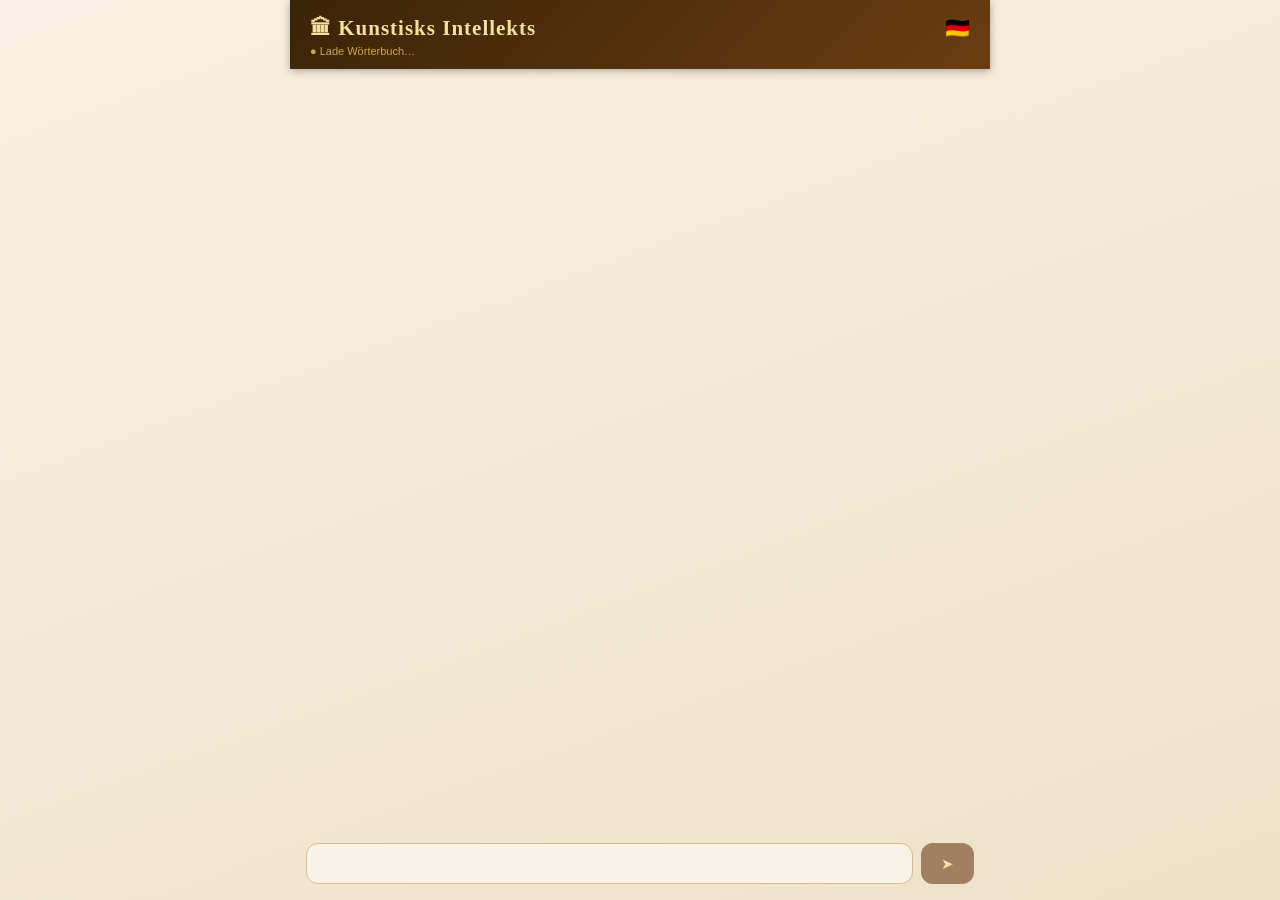
==== ui/chatbot.html @ 5744893a "Reorganize project structure and remove obsolete files Reorganized into clear directory structure: -" ====
<!DOCTYPE html>
<html lang="de">
<head>
<meta charset="UTF-8">
<meta name="viewport" content="width=device-width, initial-scale=1.0">
<title>Prūsiskan Balsenis</title>
<style>
  * { box-sizing: border-box; margin: 0; padding: 0; }
  body {
    font-family: Georgia, serif;
    background: linear-gradient(160deg, #f7f0e2 0%, #ede2c8 100%);
    min-height: 100vh; display: flex; flex-direction: column;
    align-items: center;
  }
  #app {
    width: 100%; max-width: 700px; min-height: 100vh;
    display: flex; flex-direction: column;
  }
  header {
    background: linear-gradient(135deg, #3b2408, #6b3d11);
    color: #f5dfa0; padding: 16px 20px 12px;
    box-shadow: 0 2px 8px rgba(0,0,0,.3);
    display: flex; justify-content: space-between; align-items: flex-start;
  }
  header h1 { font-size: 21px; letter-spacing: 1px; }
  #lang-selector {
    position: relative;
  }
  #lang-icon {
    font-size: 20px; cursor: pointer; user-select: none;
    transition: opacity .2s;
  }
  #lang-icon:hover { opacity: .7; }
  #lang-menu {
    display: none; position: absolute; top: 28px; right: 0;
    background: #2c1a06; border-radius: 8px; overflow: hidden;
    box-shadow: 0 4px 12px rgba(0,0,0,.4); z-index: 100;
    min-width: 120px;
  }
  #lang-menu.open { display: block; }
  #lang-menu button {
    display: block; width: 100%; text-align: left;
    background: none; border: none; color: #f5dfa0;
    padding: 10px 16px; cursor: pointer;
    font-family: sans-serif; font-size: 14px;
    transition: background .2s;
  }
  #lang-menu button:hover { background: rgba(255,255,255,.1); }
  #lang-menu button.active { background: #5a9; color: #2c1a06; font-weight: bold; }
  #dict-status {
    font-size: 11px; margin-top: 4px; font-family: sans-serif;
    color: #c9a84c;
  }
  #chat {
    flex: 1; overflow-y: auto; padding: 16px 16px 8px;
  }
  .empty {
    text-align: center; color: #9a7a50; margin-top: 80px;
    font-style: italic; line-height: 1.9; font-size: 15px;
  }
  .empty .icon { font-size: 32px; margin-bottom: 10px; }
  .msg { display: flex; margin-bottom: 14px; }
  .msg.user { justify-content: flex-end; }
  .bubble {
    padding: 10px 15px; border-radius: 16px;
    max-width: 78%; font-size: 15px; line-height: 1.65;
  }
  .msg.user .bubble {
    background: #3b2408; color: #f5e8c8;
    border-radius: 16px 16px 4px 16px;
  }
  .msg.bot { align-items: flex-end; }
  .msg.bot .avatar { font-size: 22px; margin-right: 8px; }
  .msg.bot .bubble {
    background: white; border: 1px solid #c9a065;
    border-radius: 16px 16px 16px 4px;
    box-shadow: 0 1px 4px rgba(0,0,0,.08);
    color: #2c1a06;
  }
  .translation {
    margin-top: 10px; padding-top: 8px;
    border-top: 1px solid #edd9a0;
    color: #666; font-size: 13px;
    font-family: sans-serif; font-style: italic;
  }
  .dict-hits {
    margin-top: 5px; font-size: 11px;
    color: #bbb; font-family: sans-serif;
    cursor: help; position: relative; user-select: none;
  }
  .dict-hits:hover { color: #999; }
  .dict-hits .tooltip {
    display: none; position: absolute; bottom: 100%; left: 0;
    background: #2c1a06; color: #f5dfa0; padding: 8px 12px;
    border-radius: 8px; font-size: 11.5px; line-height: 1.4;
    box-shadow: 0 2px 12px rgba(0,0,0,.4); margin-bottom: 8px;
    z-index: 10; max-width: 300px; white-space: normal;
    pointer-events: none;
  }
  .dict-hits:hover .tooltip,
  .dict-hits:active .tooltip { display: block; }
  .dict-hits .tooltip::after {
    content: ''; position: absolute; top: 100%; left: 20px;
    border: 6px solid transparent; border-top-color: #2c1a06;
  }
  @media (max-width: 600px) {
    .dict-hits .tooltip { max-width: 220px; font-size: 10.5px; }
  }
  .typing {
    display: flex; align-items: center; gap: 10px;
    color: #9a7050; font-style: italic;
    font-size: 14px; font-family: sans-serif;
    margin-bottom: 10px;
  }
  .dots { display: flex; gap: 3px; }
  .dot {
    width: 6px; height: 6px; border-radius: 50%;
    background: #c9a065; animation: pulse 1.2s ease-in-out infinite;
  }
  .dot:nth-child(2) { animation-delay: .2s; }
  .dot:nth-child(3) { animation-delay: .4s; }
  @keyframes pulse {
    0%,100% { opacity:.3; transform:scale(.8); }
    50%      { opacity:1;  transform:scale(1.2); }
  }
  #error {
    background: #fde8e8; border: 1px solid #e09090;
    border-radius: 8px; padding: 8px 12px;
    font-size: 13px; color: #a33; font-family: sans-serif;
    margin: 4px 0;
  }
  #input-row {
    display: flex; gap: 8px; padding: 8px 16px 16px;
  }
  #input-row input {
    flex: 1; padding: 11px 15px; border-radius: 12px;
    border: 1px solid #c9a065; font-size: 15px;
    background: #fffdf5; font-family: Georgia, serif;
    color: #2c1a06; outline: none;
  }
  #input-row input:disabled { opacity: .6; }
  #input-row button {
    background: #3b2408; color: #f5dfa0;
    border: none; border-radius: 12px;
    padding: 11px 20px; cursor: pointer;
    font-size: 15px; font-family: sans-serif;
    transition: background .2s;
  }
  #input-row button:disabled { background: #a08060; cursor: not-allowed; }
</style>
</head>
<body>
<div id="app">
  <header>
    <div>
      <h1>🏛 Kunstisks Intellekts</h1>
      <div id="dict-status">● Lade Wörterbuch…</div>
    </div>
    <div id="lang-selector">
      <div id="lang-icon">🇩🇪</div>
      <div id="lang-menu">
        <button data-lang="de">🇩🇪 Deutsch</button>
        <button data-lang="lt">🇱🇹 Lietuvių</button>
      </div>
    </div>
  </header>
  <div id="chat"></div>
  <div id="error" style="display:none;margin:0 16px"></div>
  <div id="input-row">
    <input id="input" type="text" disabled>
    <button id="send" disabled>➤</button>
  </div>
</div>

<script src="/scripts/chatbot.js"></script>
</body>
</html>
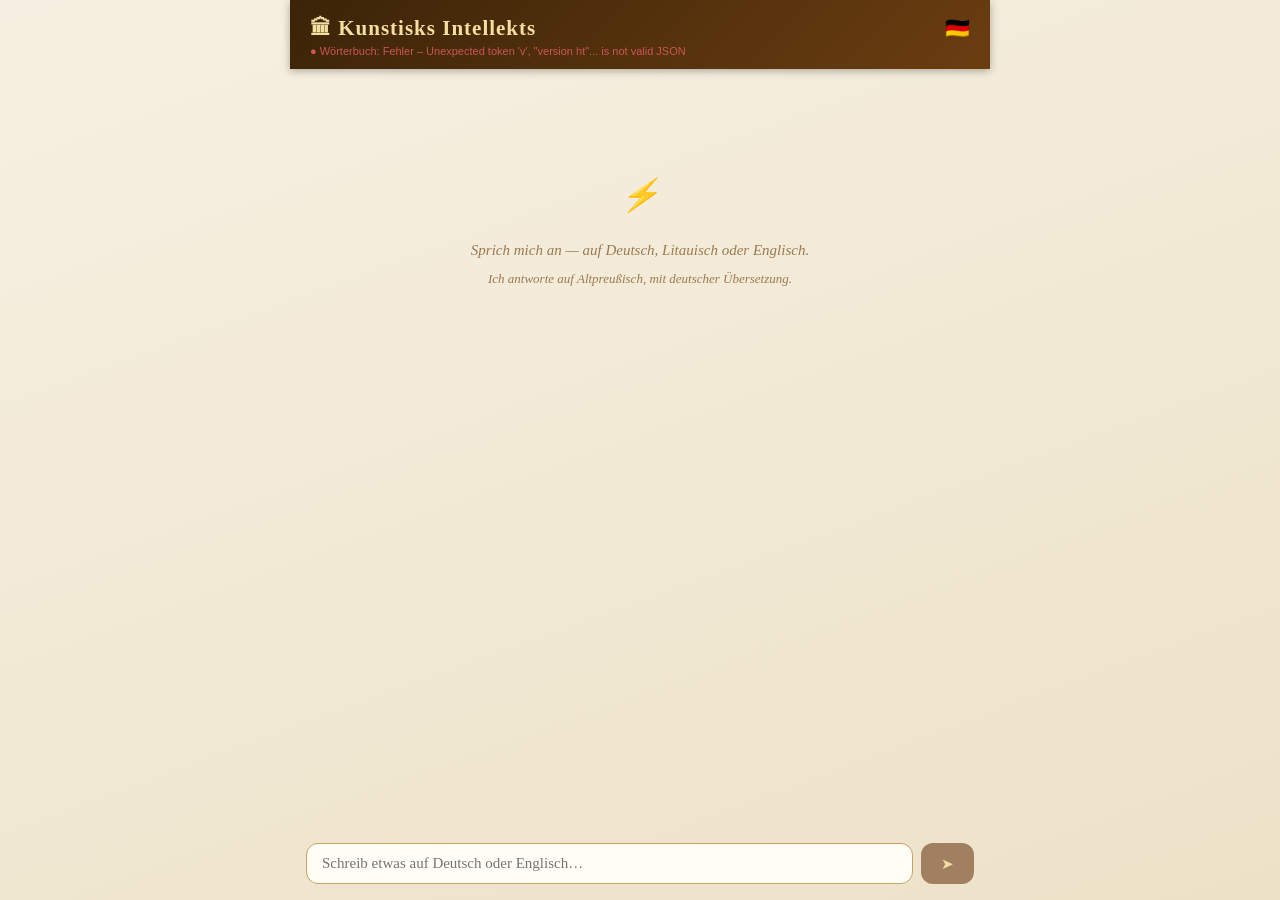
==== commit 5c4e9208: "Final cleanup: remove v2, streamline scripts, fix paths - Removed entire v2/ directory (including 20" ====
--- a/ui/chatbot.html
+++ b/ui/chatbot.html
@@ -172,6 +172,6 @@
   </div>
 </div>
 
-<script src="/scripts/chatbot.js"></script>
+<script src="/ui/chatbot.js"></script>
 </body>
 </html>
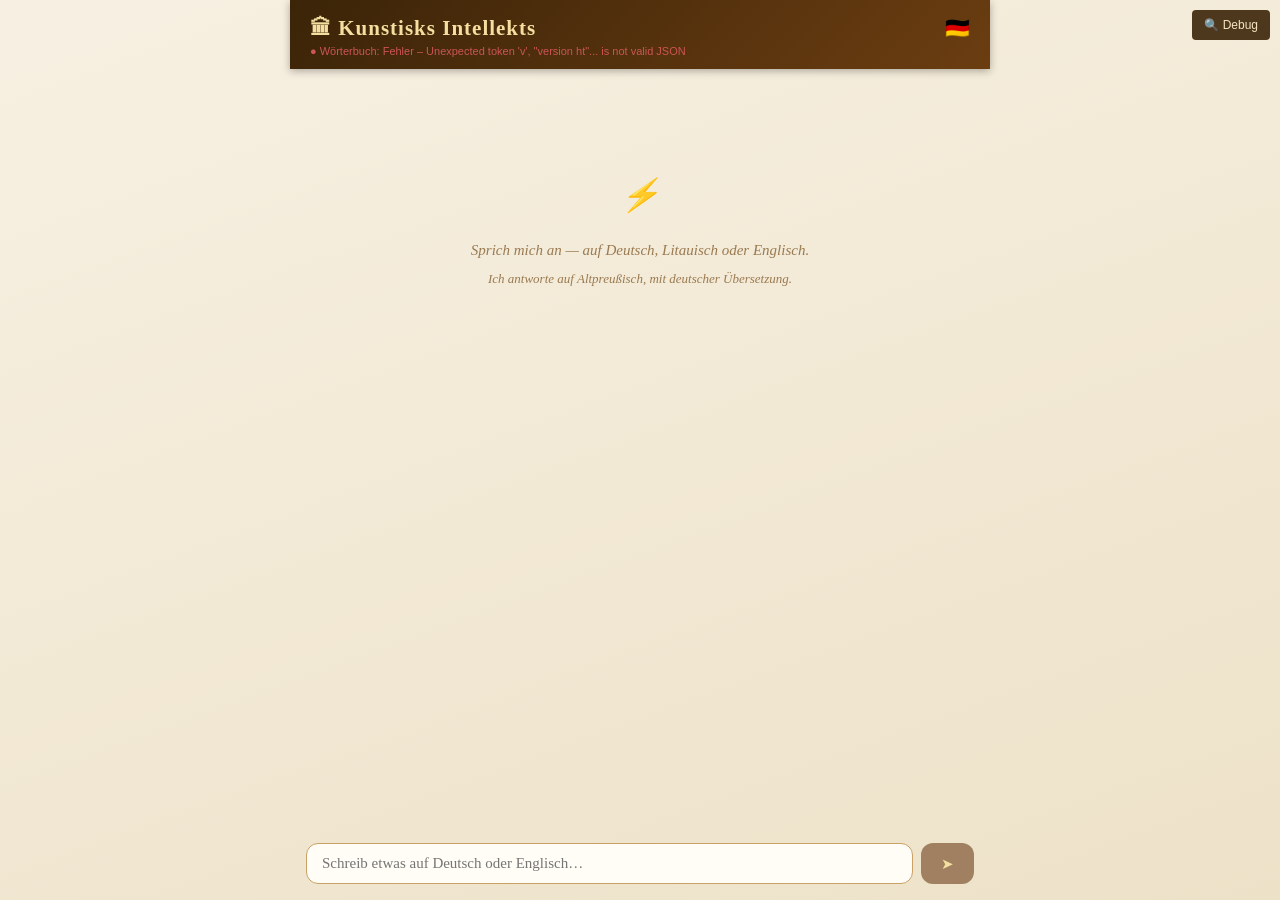
==== commit bd75d12b: "Add chat engine with tool calling and extract system prompt to template - Add ChatEngine with LLM to" ====
--- a/ui/chatbot.html
+++ b/ui/chatbot.html
@@ -147,9 +147,132 @@
     transition: background .2s;
   }
   #input-row button:disabled { background: #a08060; cursor: not-allowed; }
+
+  /* Debug Panel */
+  .debug-toggle {
+    position: fixed;
+    top: 10px;
+    right: 10px;
+    background: rgba(59, 36, 8, 0.9);
+    color: #f4e4c1;
+    border: none;
+    padding: 8px 12px;
+    border-radius: 4px;
+    cursor: pointer;
+    font-size: 12px;
+    z-index: 1000;
+  }
+  .debug-toggle:hover { background: rgba(59, 36, 8, 1); }
+  .debug-toggle.active { background: #6b3d11; }
+
+  .debug-panel {
+    margin-top: 12px;
+    padding: 12px;
+    background: rgba(0, 0, 0, 0.05);
+    border-radius: 8px;
+    font-size: 11px;
+    font-family: 'Courier New', monospace;
+    max-height: 400px;
+    overflow-y: auto;
+  }
+  .debug-panel details {
+    margin-bottom: 8px;
+  }
+  .debug-panel summary {
+    cursor: pointer;
+    font-weight: bold;
+    padding: 6px;
+    background: rgba(107, 61, 17, 0.1);
+    border-radius: 4px;
+    user-select: none;
+  }
+  .debug-panel summary:hover { background: rgba(107, 61, 17, 0.2); }
+  .debug-section {
+    margin: 8px 0 8px 16px;
+    padding: 8px;
+    background: rgba(255, 255, 255, 0.5);
+    border-left: 3px solid #6b3d11;
+  }
+  .debug-section h4 {
+    margin: 0 0 6px 0;
+    color: #6b3d11;
+    font-size: 10px;
+    text-transform: uppercase;
+    font-weight: bold;
+  }
+  .debug-result {
+    padding: 4px 0;
+    border-bottom: 1px solid rgba(0,0,0,0.05);
+  }
+  .debug-result:last-child { border-bottom: none; }
+  .debug-score {
+    display: inline-block;
+    padding: 2px 6px;
+    background: #6b3d11;
+    color: white;
+    border-radius: 3px;
+    font-size: 9px;
+    margin-right: 6px;
+    font-weight: bold;
+  }
+  .debug-query {
+    font-style: italic;
+    color: #6b3d11;
+    margin-bottom: 8px;
+    padding: 6px;
+    background: rgba(107, 61, 17, 0.05);
+    border-radius: 3px;
+  }
+  .debug-system {
+    white-space: pre-wrap;
+    font-size: 10px;
+    color: #555;
+    max-height: 200px;
+    overflow-y: auto;
+    padding: 8px;
+    background: rgba(0, 0, 0, 0.02);
+    border-radius: 3px;
+  }
+
+  /* Reasoning display styles */
+  .reasoning-turn {
+    margin: 8px 0;
+    padding: 8px;
+    background: rgba(107, 61, 17, 0.05);
+    border-radius: 4px;
+    border-left: 3px solid #5a9;
+  }
+
+  .reasoning-turn summary {
+    cursor: pointer;
+    padding: 4px;
+    font-size: 10px;
+    color: #5a9;
+    user-select: none;
+  }
+
+  .reasoning-turn summary:hover {
+    background: rgba(90, 169, 90, 0.1);
+  }
+
+  .reasoning-content {
+    margin-top: 8px;
+    padding: 8px;
+    background: rgba(255, 255, 255, 0.8);
+    border-radius: 3px;
+    font-size: 10px;
+    line-height: 1.5;
+    color: #333;
+    white-space: pre-wrap;
+    max-height: 300px;
+    overflow-y: auto;
+    font-family: 'Courier New', monospace;
+  }
 </style>
 </head>
 <body>
+<button class="debug-toggle" id="debugToggle">🔍 Debug</button>
+
 <div id="app">
   <header>
     <div>
@@ -172,6 +295,6 @@
   </div>
 </div>
 
-<script src="/ui/chatbot.js"></script>
+<script src="chatbot.js"></script>
 </body>
 </html>
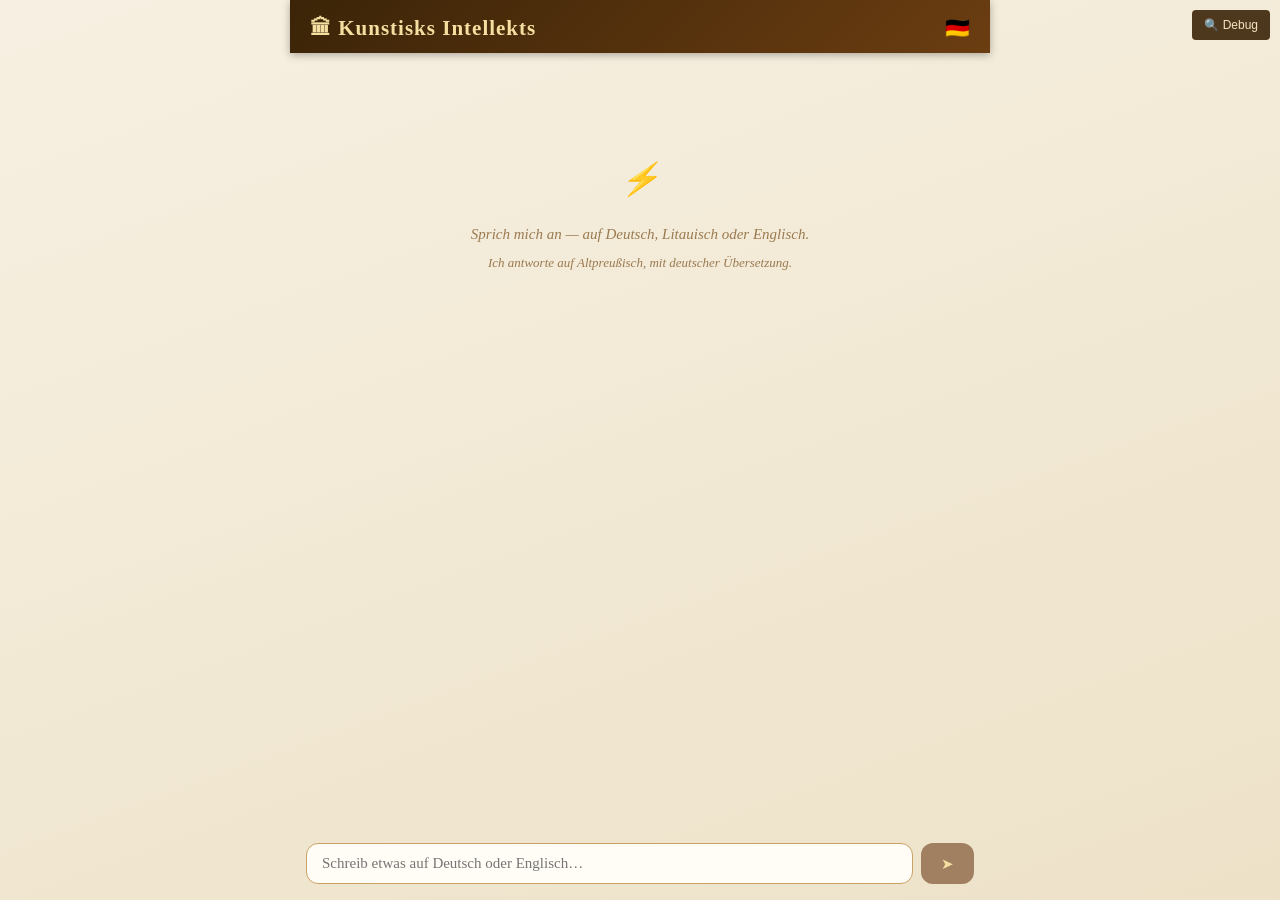
==== commit 218646aa: "Implement FastMCP-based rewrite with prussian_engine package - Create prussian_engine package with m" ====
--- a/ui/chatbot.html
+++ b/ui/chatbot.html
@@ -47,10 +47,6 @@
   }
   #lang-menu button:hover { background: rgba(255,255,255,.1); }
   #lang-menu button.active { background: #5a9; color: #2c1a06; font-weight: bold; }
-  #dict-status {
-    font-size: 11px; margin-top: 4px; font-family: sans-serif;
-    color: #c9a84c;
-  }
   #chat {
     flex: 1; overflow-y: auto; padding: 16px 16px 8px;
   }
@@ -277,7 +273,6 @@
   <header>
     <div>
       <h1>🏛 Kunstisks Intellekts</h1>
-      <div id="dict-status">● Lade Wörterbuch…</div>
     </div>
     <div id="lang-selector">
       <div id="lang-icon">🇩🇪</div>
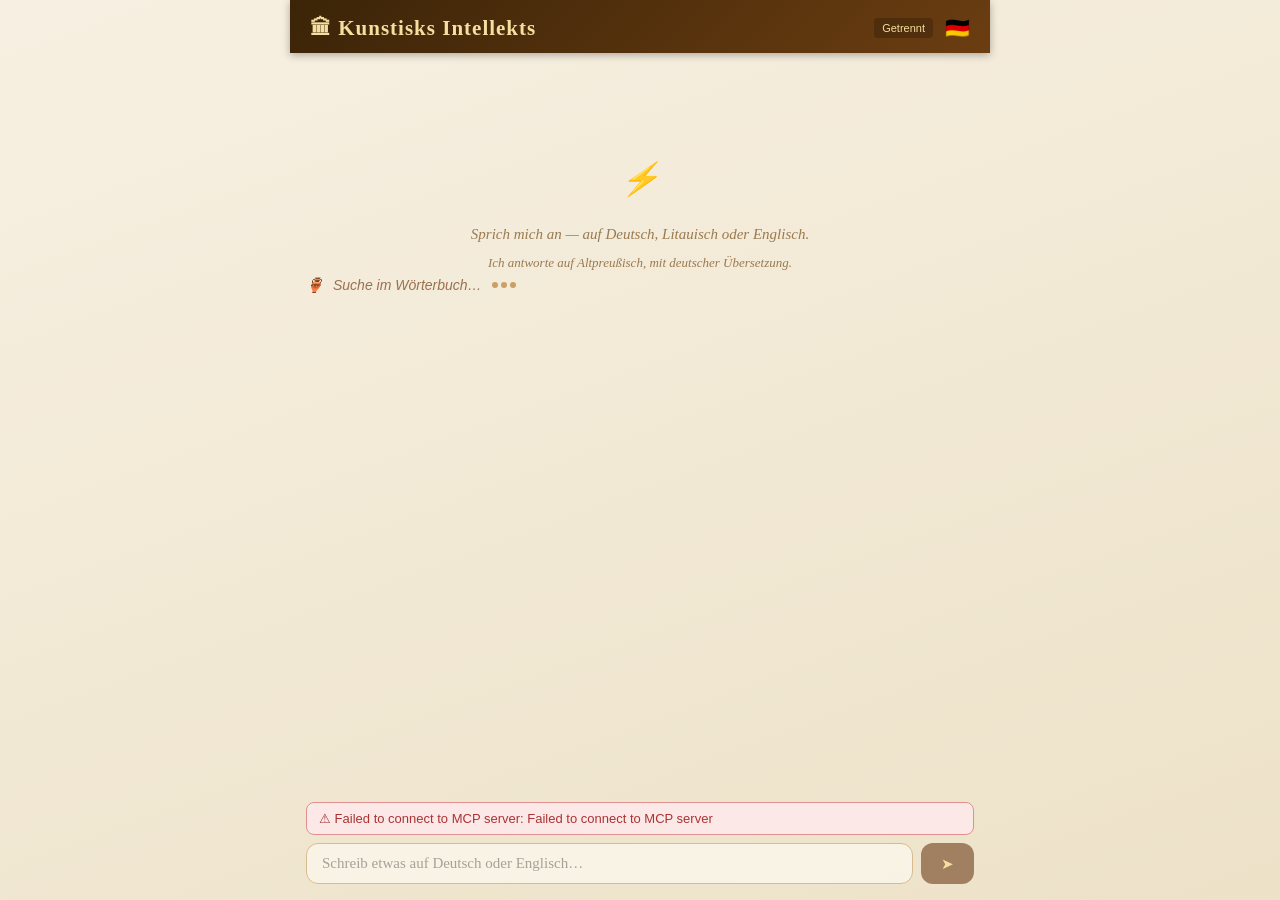
==== commit 1b1979b6: "Add ReAct streaming engine with visible RAG steps - Create lib/react-engine.js with ReAct-style tool" ====
--- a/ui/chatbot.html
+++ b/ui/chatbot.html
@@ -23,13 +23,18 @@
     display: flex; justify-content: space-between; align-items: flex-start;
   }
   header h1 { font-size: 21px; letter-spacing: 1px; }
-  #lang-selector {
-    position: relative;
-  }
-  #lang-icon {
-    font-size: 20px; cursor: pointer; user-select: none;
-    transition: opacity .2s;
-  }
+  header .status {
+    font-size: 11px;
+    padding: 4px 8px;
+    border-radius: 4px;
+    background: rgba(0,0,0,0.2);
+    font-family: sans-serif;
+  }
+  header .status.connecting { background: rgba(255,165,0,0.3); }
+  header .status.connected { background: rgba(0,128,0,0.3); }
+  header .status.disconnected { background: rgba(255,0,0,0.3); }
+  #lang-selector { position: relative; }
+  #lang-icon { font-size: 20px; cursor: pointer; user-select: none; transition: opacity .2s; }
   #lang-icon:hover { opacity: .7; }
   #lang-menu {
     display: none; position: absolute; top: 28px; right: 0;
@@ -47,9 +52,7 @@
   }
   #lang-menu button:hover { background: rgba(255,255,255,.1); }
   #lang-menu button.active { background: #5a9; color: #2c1a06; font-weight: bold; }
-  #chat {
-    flex: 1; overflow-y: auto; padding: 16px 16px 8px;
-  }
+  #chat { flex: 1; overflow-y: auto; padding: 16px 16px 8px; }
   .empty {
     text-align: center; color: #9a7a50; margin-top: 80px;
     font-style: italic; line-height: 1.9; font-size: 15px;
@@ -79,29 +82,122 @@
     color: #666; font-size: 13px;
     font-family: sans-serif; font-style: italic;
   }
-  .dict-hits {
-    margin-top: 5px; font-size: 11px;
-    color: #bbb; font-family: sans-serif;
-    cursor: help; position: relative; user-select: none;
-  }
-  .dict-hits:hover { color: #999; }
-  .dict-hits .tooltip {
-    display: none; position: absolute; bottom: 100%; left: 0;
-    background: #2c1a06; color: #f5dfa0; padding: 8px 12px;
-    border-radius: 8px; font-size: 11.5px; line-height: 1.4;
-    box-shadow: 0 2px 12px rgba(0,0,0,.4); margin-bottom: 8px;
-    z-index: 10; max-width: 300px; white-space: normal;
-    pointer-events: none;
-  }
-  .dict-hits:hover .tooltip,
-  .dict-hits:active .tooltip { display: block; }
-  .dict-hits .tooltip::after {
-    content: ''; position: absolute; top: 100%; left: 20px;
-    border: 6px solid transparent; border-top-color: #2c1a06;
-  }
-  @media (max-width: 600px) {
-    .dict-hits .tooltip { max-width: 220px; font-size: 10.5px; }
-  }
+  
+  /* RAG Steps - visible by default */
+  .rag-steps {
+    margin-top: 12px;
+    border: 1px solid #c9a065;
+    border-radius: 8px;
+    background: #fffdf5;
+    overflow: hidden;
+  }
+  .rag-header {
+    background: linear-gradient(135deg, #6b3d11, #8b5d21);
+    color: #f5dfa0;
+    padding: 8px 12px;
+    font-size: 12px;
+    font-family: sans-serif;
+    font-weight: bold;
+    cursor: pointer;
+    display: flex;
+    justify-content: space-between;
+    align-items: center;
+  }
+  .rag-header:hover { background: #5a3510; }
+  .rag-header .toggle { font-size: 10px; opacity: 0.7; }
+  .rag-content {
+    padding: 12px;
+    display: none;
+  }
+  .rag-content.expanded { display: block; }
+  .rag-turn {
+    margin-bottom: 12px;
+    border: 1px solid #e0d5c0;
+    border-radius: 6px;
+    overflow: hidden;
+  }
+  .rag-turn:last-child { margin-bottom: 0; }
+  .rag-turn-header {
+    background: #f5ede0;
+    padding: 6px 10px;
+    font-size: 11px;
+    font-family: sans-serif;
+    color: #6b3d11;
+    font-weight: bold;
+    display: flex;
+    justify-content: space-between;
+  }
+  .rag-turn-content {
+    padding: 8px 10px;
+    font-size: 12px;
+    font-family: 'Courier New', monospace;
+    background: white;
+  }
+  .rag-tool-call {
+    margin: 6px 0;
+    padding: 8px;
+    background: #f0f7ff;
+    border-left: 3px solid #4a90d9;
+    border-radius: 4px;
+  }
+  .rag-tool-name {
+    font-weight: bold;
+    color: #4a90d9;
+    font-size: 11px;
+    margin-bottom: 4px;
+  }
+  .rag-tool-args {
+    font-size: 11px;
+    color: #333;
+    background: #e8f0f8;
+    padding: 4px 8px;
+    border-radius: 3px;
+    word-break: break-all;
+  }
+  .rag-tool-result {
+    margin-top: 6px;
+    padding: 6px 8px;
+    background: #f0fff0;
+    border-left: 3px solid #5a9;
+    border-radius: 4px;
+    font-size: 11px;
+    color: #2c1a06;
+    max-height: 150px;
+    overflow-y: auto;
+  }
+  .rag-tool-result .word-entry {
+    padding: 3px 0;
+    border-bottom: 1px solid #e0e0e0;
+  }
+  .rag-tool-result .word-entry:last-child { border-bottom: none; }
+  .rag-tool-result .word-prussian {
+    font-weight: bold;
+    color: #6b3d11;
+  }
+  .rag-tool-result .word-german {
+    color: #666;
+    font-style: italic;
+  }
+  .rag-tool-result .empty-result {
+    color: #999;
+    font-style: italic;
+  }
+  .rag-final {
+    margin-top: 10px;
+    padding: 10px;
+    background: #fffef5;
+    border: 1px solid #c9a065;
+    border-radius: 6px;
+    font-size: 12px;
+  }
+  .rag-final-label {
+    font-weight: bold;
+    color: #6b3d11;
+    font-size: 10px;
+    text-transform: uppercase;
+    margin-bottom: 4px;
+  }
+  
   .typing {
     display: flex; align-items: center; gap: 10px;
     color: #9a7050; font-style: italic;
@@ -143,139 +239,19 @@
     transition: background .2s;
   }
   #input-row button:disabled { background: #a08060; cursor: not-allowed; }
-
-  /* Debug Panel */
-  .debug-toggle {
-    position: fixed;
-    top: 10px;
-    right: 10px;
-    background: rgba(59, 36, 8, 0.9);
-    color: #f4e4c1;
-    border: none;
-    padding: 8px 12px;
-    border-radius: 4px;
-    cursor: pointer;
-    font-size: 12px;
-    z-index: 1000;
-  }
-  .debug-toggle:hover { background: rgba(59, 36, 8, 1); }
-  .debug-toggle.active { background: #6b3d11; }
-
-  .debug-panel {
-    margin-top: 12px;
-    padding: 12px;
-    background: rgba(0, 0, 0, 0.05);
-    border-radius: 8px;
-    font-size: 11px;
-    font-family: 'Courier New', monospace;
-    max-height: 400px;
-    overflow-y: auto;
-  }
-  .debug-panel details {
-    margin-bottom: 8px;
-  }
-  .debug-panel summary {
-    cursor: pointer;
-    font-weight: bold;
-    padding: 6px;
-    background: rgba(107, 61, 17, 0.1);
-    border-radius: 4px;
-    user-select: none;
-  }
-  .debug-panel summary:hover { background: rgba(107, 61, 17, 0.2); }
-  .debug-section {
-    margin: 8px 0 8px 16px;
-    padding: 8px;
-    background: rgba(255, 255, 255, 0.5);
-    border-left: 3px solid #6b3d11;
-  }
-  .debug-section h4 {
-    margin: 0 0 6px 0;
-    color: #6b3d11;
-    font-size: 10px;
-    text-transform: uppercase;
-    font-weight: bold;
-  }
-  .debug-result {
-    padding: 4px 0;
-    border-bottom: 1px solid rgba(0,0,0,0.05);
-  }
-  .debug-result:last-child { border-bottom: none; }
-  .debug-score {
-    display: inline-block;
-    padding: 2px 6px;
-    background: #6b3d11;
-    color: white;
-    border-radius: 3px;
-    font-size: 9px;
-    margin-right: 6px;
-    font-weight: bold;
-  }
-  .debug-query {
-    font-style: italic;
-    color: #6b3d11;
-    margin-bottom: 8px;
-    padding: 6px;
-    background: rgba(107, 61, 17, 0.05);
-    border-radius: 3px;
-  }
-  .debug-system {
-    white-space: pre-wrap;
-    font-size: 10px;
-    color: #555;
-    max-height: 200px;
-    overflow-y: auto;
-    padding: 8px;
-    background: rgba(0, 0, 0, 0.02);
-    border-radius: 3px;
-  }
-
-  /* Reasoning display styles */
-  .reasoning-turn {
-    margin: 8px 0;
-    padding: 8px;
-    background: rgba(107, 61, 17, 0.05);
-    border-radius: 4px;
-    border-left: 3px solid #5a9;
-  }
-
-  .reasoning-turn summary {
-    cursor: pointer;
-    padding: 4px;
-    font-size: 10px;
-    color: #5a9;
-    user-select: none;
-  }
-
-  .reasoning-turn summary:hover {
-    background: rgba(90, 169, 90, 0.1);
-  }
-
-  .reasoning-content {
-    margin-top: 8px;
-    padding: 8px;
-    background: rgba(255, 255, 255, 0.8);
-    border-radius: 3px;
-    font-size: 10px;
-    line-height: 1.5;
-    color: #333;
-    white-space: pre-wrap;
-    max-height: 300px;
-    overflow-y: auto;
-    font-family: 'Courier New', monospace;
-  }
 </style>
 </head>
 <body>
-<button class="debug-toggle" id="debugToggle">🔍 Debug</button>
 
 <div id="app">
   <header>
     <div>
       <h1>🏛 Kunstisks Intellekts</h1>
     </div>
-    <div id="lang-selector">
-      <div id="lang-icon">🇩🇪</div>
+    <div style="display:flex;align-items:center;gap:12px;">
+      <span id="status" class="status connecting">Verbinde…</span>
+      <div id="lang-selector">
+        <div id="lang-icon">🇩🇪</div>
       <div id="lang-menu">
         <button data-lang="de">🇩🇪 Deutsch</button>
         <button data-lang="lt">🇱🇹 Lietuvių</button>
@@ -284,12 +260,385 @@
   </header>
   <div id="chat"></div>
   <div id="error" style="display:none;margin:0 16px"></div>
+  <div id="rag-container"></div>
   <div id="input-row">
     <input id="input" type="text" disabled>
     <button id="send" disabled>➤</button>
   </div>
 </div>
 
-<script src="chatbot.js"></script>
+<script src="mcp-client.js"></script>
+<script src="../lib/react-engine.js"></script>
+<script>
+let busy = false;
+let currentLang = "de";
+let conversationHistory = [];
+let mcpClient = null;
+let reactEngine = null;
+let currentRagContainer = null;
+let ragTurns = [];
+
+const i18n = {
+  de: {
+    "intro.line1": "Sprich mich an — auf Deutsch, Litauisch oder Englisch.",
+    "intro.line2": "Ich antworte auf Altpreußisch, mit deutscher Übersetzung.",
+    "input.placeholder": "Schreib etwas auf Deutsch oder Englisch…",
+    "typing": "Suche im Wörterbuch…",
+    "error.prefix": "⚠ ",
+    "rag.title": "📖 RAG Schritte",
+    "rag.turn": "Schritt",
+    "rag.final": "Finale Antwort",
+    "rag.tool": "Tool Aufruf",
+    "rag.result": "Ergebnis",
+    "rag.empty": "Kein Ergebnis",
+    "connecting": "Verbinde mit Server…",
+    "connected": "Verbunden",
+    "disconnected": "Getrennt"
+  },
+  lt: {
+    "intro.line1": "Pakalbėk su manimi – vokiečių, lietuvių arba anglų kalba.",
+    "intro.line2": "Aš atsakau senovės prūsų kalba su lietuvių vertimu.",
+    "input.placeholder": "Parašyk ką nors vokiečių arba anglų kalba…",
+    "typing": "Ieško žodyne…",
+    "error.prefix": "⚠ ",
+    "rag.title": "📖 RAG žingsniai",
+    "rag.turn": "Žingsnis",
+    "rag.final": "Galutinis atsakymas",
+    "rag.tool": "Įrankio kvietimas",
+    "rag.result": "Rezultatas",
+    "rag.empty": "Nėra rezultato",
+    "connecting": "Jungiamasi prie serverio…",
+    "connected": "Prisijungta",
+    "disconnected": "Atsijungta"
+  }
+};
+
+function t(key) {
+  return i18n[currentLang]?.[key] || i18n["de"]?.[key] || key;
+}
+
+function getLangIcon(lang) {
+  return lang === "lt" ? "🇱🇹" : "🇩🇪";
+}
+
+function detectBrowserLanguage() {
+  const stored = localStorage.getItem("preusDictLang");
+  if (stored) return stored;
+  const acceptLang = navigator.language || navigator.userLanguage || "";
+  if (acceptLang.toLowerCase().startsWith("lt")) return "lt";
+  if (acceptLang.toLowerCase().startsWith("de")) return "de";
+  return "de";
+}
+
+const chat = document.getElementById("chat");
+const input = document.getElementById("input");
+const btn = document.getElementById("send");
+const errEl = document.getElementById("error");
+const langIcon = document.getElementById("lang-icon");
+const langMenu = document.getElementById("lang-menu");
+const langButtons = langMenu.querySelectorAll("button");
+const statusEl = document.getElementById("status");
+const ragContainer = document.getElementById("rag-container");
+
+function clearEmpty() {
+  const e = chat.querySelector(".empty");
+  if (e) e.remove();
+}
+
+function showIntro() {
+  clearEmpty();
+  const intro = document.createElement("div");
+  intro.className = "empty";
+  intro.innerHTML = `<div class="icon">⚡</div>
+    ${t("intro.line1")}<br>
+    <span style="font-size:13px">${t("intro.line2")}</span>`;
+  chat.appendChild(intro);
+}
+
+function addMsg(role, prussian, translation) {
+  clearEmpty();
+  const div = document.createElement("div");
+  div.className = "msg " + (role === "user" ? "user" : "bot");
+
+  if (role === "bot") {
+    div.innerHTML = `<div class="avatar">🏺</div>
+      <div class="bubble">
+        <div>${prussian.replace(/\n/g, "<br>")}</div>
+        ${translation ? `<div class="translation">${t("translation.prefix") || '🇩🇪'} ${translation}</div>` : ""}
+      </div>`;
+  } else {
+    div.innerHTML = `<div class="bubble">${prussian}</div>`;
+  }
+
+  chat.appendChild(div);
+  chat.scrollTop = chat.scrollHeight;
+}
+
+function initRagContainer() {
+  ragContainer.innerHTML = '';
+  ragTurns = [];
+  
+  currentRagContainer = document.createElement('div');
+  currentRagContainer.className = 'rag-steps';
+  currentRagContainer.innerHTML = `
+    <div class="rag-header" onclick="toggleRagContent()">
+      <span>${t("rag.title")}</span>
+      <span class="toggle">▼</span>
+    </div>
+    <div class="rag-content expanded" id="rag-content"></div>
+  `;
+  ragContainer.appendChild(currentRagContainer);
+}
+
+function toggleRagContent() {
+  const content = document.getElementById('rag-content');
+  const toggle = currentRagContainer.querySelector('.toggle');
+  content.classList.toggle('expanded');
+  toggle.textContent = content.classList.contains('expanded') ? '▼' : '▶';
+}
+
+function addRagTurn(turnNum, toolCalls, content) {
+  if (!currentRagContainer) return;
+  
+  const contentDiv = document.getElementById('rag-content');
+  const turnDiv = document.createElement('div');
+  turnDiv.className = 'rag-turn';
+  
+  let turnHtml = `
+    <div class="rag-turn-header">
+      <span>${t("rag.turn")} ${turnNum}</span>
+      ${toolCalls?.length ? `<span>${toolCalls.length} tool call${toolCalls.length > 1 ? 's' : ''}</span>` : '<span>finale Antwort</span>'}
+    </div>
+    <div class="rag-turn-content">
+  `;
+  
+  if (toolCalls?.length) {
+    for (const tc of toolCalls) {
+      const argsStr = tc.arguments ? JSON.stringify(tc.arguments, null, 2) : '{}';
+      turnHtml += `
+        <div class="rag-tool-call">
+          <div class="rag-tool-name">${tc.name}()</div>
+          <div class="rag-tool-args">${argsStr}</div>
+        </div>
+      `;
+    }
+  } else if (content) {
+    turnHtml += `<div style="white-space:pre-wrap">${content.replace(/</g, '&lt;').replace(/>/g, '&gt;')}</div>`;
+  }
+  
+  turnHtml += '</div>';
+  turnDiv.innerHTML = turnHtml;
+  contentDiv.appendChild(turnDiv);
+  contentDiv.scrollTop = contentDiv.scrollHeight;
+}
+
+function addRagToolResult(result) {
+  if (!currentRagContainer) return;
+  
+  const contentDiv = document.getElementById('rag-content');
+  const lastTurn = contentDiv.lastElementChild;
+  if (!lastTurn) return;
+  
+  const contentPart = lastTurn.querySelector('.rag-turn-content');
+  
+  const resultDiv = document.createElement('div');
+  resultDiv.className = 'rag-tool-result';
+  
+  if (Array.isArray(result) && result.length > 0) {
+    for (const entry of result.slice(0, 5)) {
+      const word = entry.word || '?';
+      const de = entry.de || '';
+      const en = entry.en || '';
+      resultDiv.innerHTML += `
+        <div class="word-entry">
+          <span class="word-prussian">${word}</span>
+          <span class="word-german">${de}${de && en ? ' | ' : ''}${en}</span>
+        </div>
+      `;
+    }
+    if (result.length > 5) {
+      resultDiv.innerHTML += `<div class="word-entry" style="color:#999;font-style:italic">...und ${result.length - 5} mehr</div>`;
+    }
+  } else if (Array.isArray(result) && result.length === 0) {
+    resultDiv.innerHTML = `<span class="empty-result">${t("rag.empty")}</span>`;
+  } else if (typeof result === 'object') {
+    resultDiv.innerHTML = `<pre style="white-space:pre-wrap;font-size:10px">${JSON.stringify(result, null, 2).slice(0, 500)}</pre>`;
+  } else {
+    resultDiv.innerHTML = String(result).slice(0, 200);
+  }
+  
+  contentPart.appendChild(resultDiv);
+  contentDiv.scrollTop = contentDiv.scrollHeight;
+}
+
+function finalizeRagContainer(prussian, translation) {
+  if (!currentRagContainer) return;
+  
+  const contentDiv = document.getElementById('rag-content');
+  
+  const finalDiv = document.createElement('div');
+  finalDiv.className = 'rag-final';
+  finalDiv.innerHTML = `
+    <div class="rag-final-label">${t("rag.final")}</div>
+    <div>${prussian.replace(/\n/g, '<br>')}</div>
+    ${translation ? `<div style="margin-top:6px;color:#666;font-style:italic">${translation}</div>` : ''}
+  `;
+  contentDiv.appendChild(finalDiv);
+}
+
+function showTyping() {
+  const d = document.createElement("div");
+  d.className = "typing";
+  d.id = "typing";
+  d.innerHTML = `<span>🏺</span><span>${t("typing")}</span>
+    <div class="dots"><div class="dot"></div><div class="dot"></div><div class="dot"></div></div>`;
+  chat.appendChild(d);
+  chat.scrollTop = chat.scrollHeight;
+}
+
+function hideTyping() {
+  document.getElementById("typing")?.remove();
+}
+
+function showError(msg) {
+  errEl.textContent = t("error.prefix") + msg;
+  errEl.style.display = "block";
+}
+
+function hideError() {
+  errEl.style.display = "none";
+}
+
+function setUI(enabled) {
+  input.disabled = !enabled;
+  btn.disabled = !enabled || !input.value.trim();
+}
+
+function updateUI() {
+  langIcon.textContent = getLangIcon(currentLang);
+  langButtons.forEach(b => {
+    b.classList.toggle("active", b.dataset.lang === currentLang);
+  });
+  input.placeholder = t("input.placeholder");
+
+  if (!chat.querySelector(".msg")) {
+    showIntro();
+  }
+}
+
+function updateStatus(status) {
+  if (statusEl) {
+    statusEl.textContent = status;
+    statusEl.className = status.includes("Verbinde") ? "status connecting" :
+                         status.includes("Verbunden") ? "status connected" : "status";
+  }
+}
+
+async function send() {
+  const text = input.value.trim();
+  if (!text || busy) return;
+  if (!mcpClient || !reactEngine) {
+    showError("MCP not connected");
+    return;
+  }
+
+  busy = true;
+  hideError();
+  input.value = "";
+  setUI(false);
+
+  addMsg("user", text);
+  hideTyping();
+  ragContainer.innerHTML = '';
+  initRagContainer();
+
+  try {
+    const result = await reactEngine.sendMessage(text, currentLang, conversationHistory, {
+      onTurnStart: ({ turn, message }) => {
+        addRagTurn(turn, null, null);
+      },
+      onTurnEnd: ({ turn, content, toolCalls }) => {
+        // Update turn header with tool calls if present
+      },
+      onToolCall: ({ name, arguments: args }) => {
+        // Tool call already added in onTurnStart
+      },
+      onToolResult: ({ result }) => {
+        addRagToolResult(result);
+      },
+      onContentDelta: () => {},
+      onDone: () => {}
+    });
+
+    finalizeRagContainer(result.prussian, result.translation);
+    
+    addMsg("bot", result.prussian, result.translation);
+    
+    conversationHistory = [
+      ...conversationHistory,
+      { role: "user", content: text },
+      { role: "assistant", content: result.prussian + (result.translation ? `\n\n[${currentLang.toUpperCase()}: ${result.translation}]` : '') }
+    ];
+
+  } catch (e) {
+    ragContainer.innerHTML = '';
+    showError(e.message);
+  }
+
+  busy = false;
+  setUI(true);
+  input.focus();
+}
+
+async function initMCP() {
+  updateStatus(t("connecting"));
+
+  try {
+    mcpClient = new MCPClient('');
+    await mcpClient.connect();
+
+    reactEngine = new ReactEngine(mcpClient, 'http://localhost:8001/v3', 'eurollm-9b-instruct-int8');
+
+    updateStatus(t("connected"));
+    setUI(true);
+    input.focus();
+
+    console.log('[UI] MCP initialized successfully');
+  } catch (err) {
+    console.error('[UI] MCP init failed:', err);
+    updateStatus(t("disconnected"));
+    showError("Failed to connect to MCP server: " + err.message);
+  }
+}
+
+langIcon.addEventListener("click", () => {
+  langMenu.classList.toggle("open");
+});
+
+langButtons.forEach(btn => {
+  btn.addEventListener("click", () => {
+    const newLang = btn.dataset.lang;
+    if (newLang !== currentLang) {
+      currentLang = newLang;
+      localStorage.setItem("preusDictLang", newLang);
+      updateUI();
+    }
+    langMenu.classList.remove("open");
+  });
+});
+
+btn.addEventListener("click", send);
+input.addEventListener("keydown", e => {
+  if (e.key === "Enter" && !e.shiftKey) send();
+});
+input.addEventListener("input", () => {
+  btn.disabled = !input.value.trim() || busy;
+});
+
+currentLang = detectBrowserLanguage();
+updateUI();
+showTyping();
+initMCP();
+</script>
 </body>
 </html>
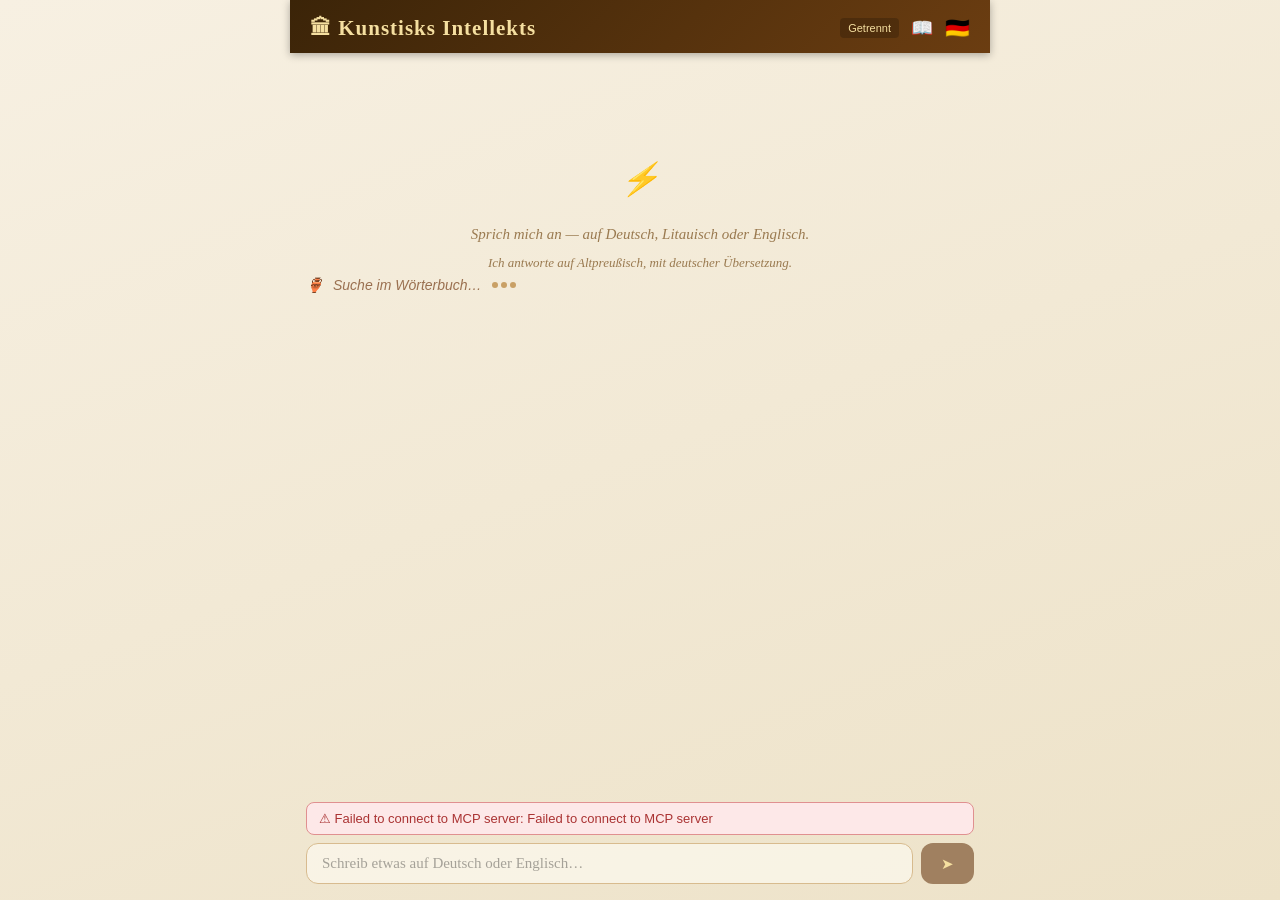
==== commit f508f665: "feat: grammar injection with frontend toggle + native tool calls via MCP server" ====
--- a/ui/chatbot.html
+++ b/ui/chatbot.html
@@ -52,6 +52,27 @@
   }
   #lang-menu button:hover { background: rgba(255,255,255,.1); }
   #lang-menu button.active { background: #5a9; color: #2c1a06; font-weight: bold; }
+  #grammar-selector { position: relative; }
+  #grammar-icon { font-size: 18px; cursor: pointer; user-select: none; transition: opacity .2s; }
+  #grammar-icon:hover { opacity: .7; }
+  #grammar-icon.active { color: #5a9; }
+  #grammar-menu {
+    display: none; position: absolute; top: 28px; right: 0;
+    background: #2c1a06; border-radius: 8px; overflow: hidden;
+    box-shadow: 0 4px 12px rgba(0,0,0,.4); z-index: 100;
+    min-width: 180px; padding: 6px 0;
+  }
+  #grammar-menu.open { display: block; }
+  #grammar-menu label {
+    display: flex; align-items: center; gap: 8px;
+    padding: 8px 14px; cursor: pointer;
+    font-family: sans-serif; font-size: 13px; color: #f5dfa0;
+    transition: background .2s;
+  }
+  #grammar-menu label:hover { background: rgba(255,255,255,.1); }
+  #grammar-menu input[type="checkbox"] {
+    accent-color: #5a9; width: 14px; height: 14px;
+  }
   #chat { flex: 1; overflow-y: auto; padding: 16px 16px 8px; }
   .empty {
     text-align: center; color: #9a7a50; margin-top: 80px;
@@ -250,6 +271,14 @@
     </div>
     <div style="display:flex;align-items:center;gap:12px;">
       <span id="status" class="status connecting">Verbinde…</span>
+      <div id="grammar-selector">
+        <div id="grammar-icon" title="Grammatik-Quellen">📖</div>
+        <div id="grammar-menu">
+          <label><input type="checkbox" data-source="nertiks"> Nertiks Grammatik</label>
+          <label><input type="checkbox" data-source="reference"> Donelaitis: Referenz</label>
+          <label><input type="checkbox" data-source="inflection"> Donelaitis: Tabellen</label>
+        </div>
+      </div>
       <div id="lang-selector">
         <div id="lang-icon">🇩🇪</div>
       <div id="lang-menu">
@@ -277,6 +306,7 @@
 let reactEngine = null;
 let currentRagContainer = null;
 let ragTurns = [];
+let activeGrammarSources = [];
 
 const i18n = {
   de: {
@@ -339,6 +369,9 @@
 const langButtons = langMenu.querySelectorAll("button");
 const statusEl = document.getElementById("status");
 const ragContainer = document.getElementById("rag-container");
+const grammarIcon = document.getElementById("grammar-icon");
+const grammarMenu = document.getElementById("grammar-menu");
+const grammarCheckboxes = grammarMenu?.querySelectorAll('input[type="checkbox"]') || [];
 
 function clearEmpty() {
   const e = chat.querySelector(".empty");
@@ -553,7 +586,7 @@
   initRagContainer();
 
   try {
-    const result = await reactEngine.sendMessage(text, currentLang, conversationHistory, {
+    const result = await reactEngine.sendMessage(text, currentLang, conversationHistory, activeGrammarSources, {
       onTurnStart: ({ turn, message }) => {
         addRagTurn(turn, null, null);
       },
@@ -597,7 +630,7 @@
     mcpClient = new MCPClient('');
     await mcpClient.connect();
 
-    reactEngine = new ReactEngine(mcpClient, 'http://localhost:8001/v3', 'eurollm-9b-instruct-int8');
+    reactEngine = new ReactEngine(mcpClient, 'http://localhost:8001', 'eurollm-9b-instruct-int8');
 
     updateStatus(t("connected"));
     setUI(true);
@@ -627,6 +660,36 @@
   });
 });
 
+// Grammar selector
+grammarIcon?.addEventListener("click", () => {
+  grammarMenu.classList.toggle("open");
+});
+
+function loadGrammarSources() {
+  const stored = localStorage.getItem("preusDictGrammar");
+  if (stored) {
+    try { activeGrammarSources = JSON.parse(stored); } catch { activeGrammarSources = []; }
+  }
+  grammarCheckboxes.forEach(cb => {
+    cb.checked = activeGrammarSources.includes(cb.dataset.source);
+  });
+}
+
+grammarCheckboxes.forEach(cb => {
+  cb.addEventListener("change", () => {
+    activeGrammarSources = [...grammarCheckboxes].filter(c => c.checked).map(c => c.dataset.source);
+    localStorage.setItem("preusDictGrammar", JSON.stringify(activeGrammarSources));
+    grammarIcon?.classList.toggle("active", activeGrammarSources.length > 0);
+  });
+});
+
+// Close grammar menu when clicking outside
+document.addEventListener("click", (e) => {
+  if (grammarMenu && grammarIcon && !grammarIcon.contains(e.target) && !grammarMenu.contains(e.target)) {
+    grammarMenu.classList.remove("open");
+  }
+});
+
 btn.addEventListener("click", send);
 input.addEventListener("keydown", e => {
   if (e.key === "Enter" && !e.shiftKey) send();
@@ -637,6 +700,7 @@
 
 currentLang = detectBrowserLanguage();
 updateUI();
+loadGrammarSources();
 showTyping();
 initMCP();
 </script>
